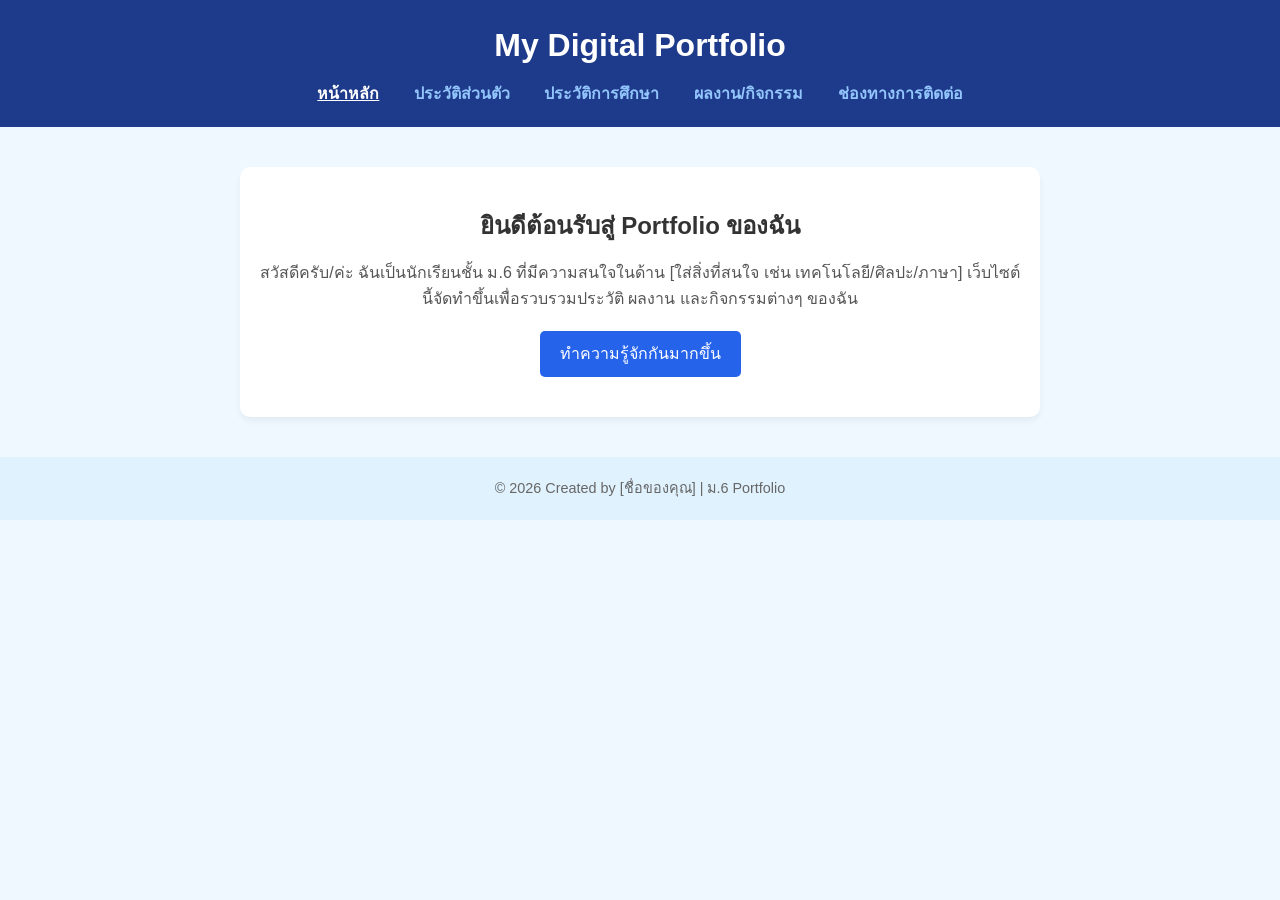
==== index.html @ 94eb25db "Update index.html" ====
<!DOCTYPE html>
<html lang="th">
<head>
    <meta charset="UTF-8">
    <meta name="viewport" content="width=device-width, initial-scale=1.0">
    <title>My Portfolio | หน้าหลัก</title>
    <style>
        /* --- CSS THEME (ใช้ร่วมกันทุกหน้า) --- */
        * {
            box-sizing: border-box;
            margin: 0;
            padding: 0;
            font-family: 'Segoe UI', Tahoma, Geneva, Verdana, sans-serif;
        }
        body {
            background-color: #f0f8ff; /* ฟ้าอ่อนมาก */
            color: #333;
            line-height: 1.6;
        }
        header {
            background-color: #1e3a8a; /* น้ำเงินเข้ม */
            padding: 20px;
            text-align: center;
        }
        header h1 {
            color: #ffffff;
            margin-bottom: 10px;
        }
        nav a {
            color: #93c5fd; /* ฟ้าพาสเทล */
            text-decoration: none;
            margin: 0 15px;
            font-weight: bold;
            transition: color 0.3s;
        }
        nav a:hover, nav a.active {
            color: #ffffff;
            text-decoration: underline;
        }
        .container {
            max-width: 800px;
            margin: 40px auto;
            padding: 20px;
            background: #ffffff;
            border-radius: 10px;
            box-shadow: 0 4px 6px rgba(0,0,0,0.05);
        }
        footer {
            text-align: center;
            padding: 20px;
            margin-top: 40px;
            font-size: 0.9em;
            color: #666;
            background-color: #e0f2fe;
        }
        /* --- เฉพาะหน้าหลัก --- */
        .hero {
            text-align: center;
            padding: 40px 20px;
        }
        .btn {
            display: inline-block;
            background-color: #2563eb; /* ฟ้าเข้ม */
            color: white;
            padding: 10px 20px;
            text-decoration: none;
            border-radius: 5px;
            margin-top: 20px;
            transition: background 0.3s;
        }
        .btn:hover {
            background-color: #1d4ed8;
        }
    </style>
</head>
<body>

    <header>
        <h1>My Digital Portfolio</h1>
        <nav>
            <a href="index.html" class="active">หน้าหลัก</a>
            <a href="about.html">ประวัติส่วนตัว</a>
            <a href="education.html">ประวัติการศึกษา</a>
            <a href="portfolio.html">ผลงาน/กิจกรรม</a>
            <a href="contact.html">ช่องทางการติดต่อ</a>
        </nav>
    </header>

    <div class="container hero">
        <h2>ยินดีต้อนรับสู่ Portfolio ของฉัน</h2>
        <p style="margin-top: 15px; color: #555;">สวัสดีครับ/ค่ะ ฉันเป็นนักเรียนชั้น ม.6 ที่มีความสนใจในด้าน [ใส่สิ่งที่สนใจ เช่น เทคโนโลยี/ศิลปะ/ภาษา] เว็บไซต์นี้จัดทำขึ้นเพื่อรวบรวมประวัติ ผลงาน และกิจกรรมต่างๆ ของฉัน</p>
        <a href="about.html" class="btn">ทำความรู้จักกันมากขึ้น</a>
    </div>

    <footer>
        <p>© 2026 Created by [ชื่อของคุณ] | ม.6 Portfolio</p>
    </footer>

</body>
</html>
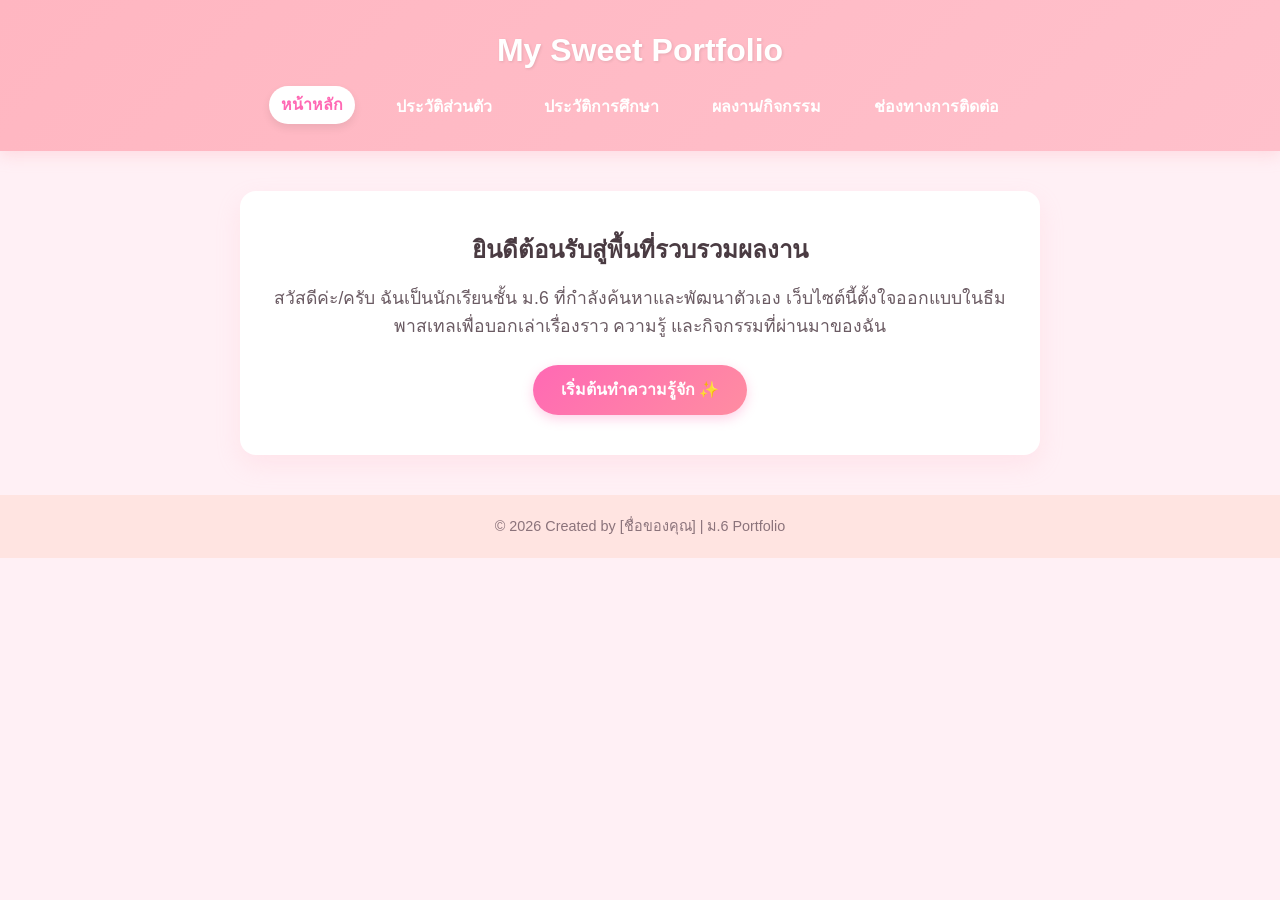
==== commit 3aca3387: "Update index.html" ====
--- a/index.html
+++ b/index.html
@@ -5,7 +5,7 @@
     <meta name="viewport" content="width=device-width, initial-scale=1.0">
     <title>My Portfolio | หน้าหลัก</title>
     <style>
-        /* --- CSS THEME (ใช้ร่วมกันทุกหน้า) --- */
+        /* --- CSS THEME ธีมชมพูพาสเทล (ใช้ร่วมกันทุกหน้า) --- */
         * {
             box-sizing: border-box;
             margin: 0;
@@ -13,70 +13,96 @@
             font-family: 'Segoe UI', Tahoma, Geneva, Verdana, sans-serif;
         }
         body {
-            background-color: #f0f8ff; /* ฟ้าอ่อนมาก */
-            color: #333;
+            background-color: #fff0f5; /* ชมพูอ่อนพาสเทล */
+            color: #4a3b42; /* น้ำตาลอมชมพูเข้ม อ่านง่ายสบายตา */
             line-height: 1.6;
+            overflow-x: hidden;
         }
         header {
-            background-color: #1e3a8a; /* น้ำเงินเข้ม */
-            padding: 20px;
+            background: linear-gradient(135deg, #ffb6c1, #ffc0cb); /* ไล่เฉดสีชมพูพาสเทล */
+            padding: 25px;
             text-align: center;
+            box-shadow: 0 4px 15px rgba(255, 182, 193, 0.4);
         }
         header h1 {
             color: #ffffff;
-            margin-bottom: 10px;
+            margin-bottom: 12px;
+            text-shadow: 1px 1px 3px rgba(0,0,0,0.1);
         }
         nav a {
-            color: #93c5fd; /* ฟ้าพาสเทล */
+            color: #ffffff;
             text-decoration: none;
-            margin: 0 15px;
+            margin: 0 12px;
             font-weight: bold;
-            transition: color 0.3s;
+            padding: 6px 12px;
+            border-radius: 20px;
+            transition: all 0.3s ease; /* เอฟเฟคนุ่มนวล */
+            display: inline-block;
         }
         nav a:hover, nav a.active {
-            color: #ffffff;
-            text-decoration: underline;
+            background-color: #ffffff;
+            color: #ff69b4; /* ชมพูเข้มขึ้นตอน Hover */
+            transform: translateY(-2px); /* เอฟเฟคลอยขึ้น */
+            box-shadow: 0 4px 8px rgba(0,0,0,0.08);
         }
         .container {
             max-width: 800px;
             margin: 40px auto;
-            padding: 20px;
+            padding: 30px;
             background: #ffffff;
-            border-radius: 10px;
-            box-shadow: 0 4px 6px rgba(0,0,0,0.05);
+            border-radius: 16px;
+            box-shadow: 0 10px 25px rgba(255, 182, 193, 0.2);
+            /* เอฟเฟคเปิดหน้าเว็บแล้วกล่องเนื้อหาจะนุ่มนวลขึ้นมา */
+            animation: fadeInUp 0.8s ease-out; 
         }
         footer {
             text-align: center;
             padding: 20px;
             margin-top: 40px;
             font-size: 0.9em;
-            color: #666;
-            background-color: #e0f2fe;
+            color: #8b737b;
+            background-color: #ffe4e1;
         }
-        /* --- เฉพาะหน้าหลัก --- */
+
+        /* --- Keyframes สำหรับ Animation --- */
+        @keyframes fadeInUp {
+            from {
+                opacity: 0;
+                transform: translateY(20px);
+            }
+            to {
+                opacity: 1;
+                transform: translateY(0);
+            }
+        }
+
+        /* --- เอฟเฟคเฉพาะหน้าหลัก --- */
         .hero {
             text-align: center;
             padding: 40px 20px;
         }
         .btn {
             display: inline-block;
-            background-color: #2563eb; /* ฟ้าเข้ม */
+            background: linear-gradient(135deg, #ff69b4, #ff8da1);
             color: white;
-            padding: 10px 20px;
+            padding: 12px 28px;
             text-decoration: none;
-            border-radius: 5px;
-            margin-top: 20px;
-            transition: background 0.3s;
+            border-radius: 25px;
+            margin-top: 25px;
+            font-weight: bold;
+            box-shadow: 0 4px 12px rgba(255, 105, 180, 0.3);
+            transition: all 0.3s ease;
         }
         .btn:hover {
-            background-color: #1d4ed8;
+            transform: scale(1.05); /* เอฟเฟคขยายตัวขี้เล่น */
+            box-shadow: 0 6px 18px rgba(255, 105, 180, 0.5);
         }
     </style>
 </head>
 <body>
 
     <header>
-        <h1>My Digital Portfolio</h1>
+        <h1>My Sweet Portfolio</h1>
         <nav>
             <a href="index.html" class="active">หน้าหลัก</a>
             <a href="about.html">ประวัติส่วนตัว</a>
@@ -87,9 +113,9 @@
     </header>
 
     <div class="container hero">
-        <h2>ยินดีต้อนรับสู่ Portfolio ของฉัน</h2>
-        <p style="margin-top: 15px; color: #555;">สวัสดีครับ/ค่ะ ฉันเป็นนักเรียนชั้น ม.6 ที่มีความสนใจในด้าน [ใส่สิ่งที่สนใจ เช่น เทคโนโลยี/ศิลปะ/ภาษา] เว็บไซต์นี้จัดทำขึ้นเพื่อรวบรวมประวัติ ผลงาน และกิจกรรมต่างๆ ของฉัน</p>
-        <a href="about.html" class="btn">ทำความรู้จักกันมากขึ้น</a>
+        <h2>ยินดีต้อนรับสู่พื้นที่รวบรวมผลงาน</h2>
+        <p style="margin-top: 15px; color: #6b5b63; font-size: 1.1em;">สวัสดีค่ะ/ครับ ฉันเป็นนักเรียนชั้น ม.6 ที่กำลังค้นหาและพัฒนาตัวเอง เว็บไซต์นี้ตั้งใจออกแบบในธีมพาสเทลเพื่อบอกเล่าเรื่องราว ความรู้ และกิจกรรมที่ผ่านมาของฉัน</p>
+        <a href="about.html" class="btn">เริ่มต้นทำความรู้จัก ✨</a>
     </div>
 
     <footer>
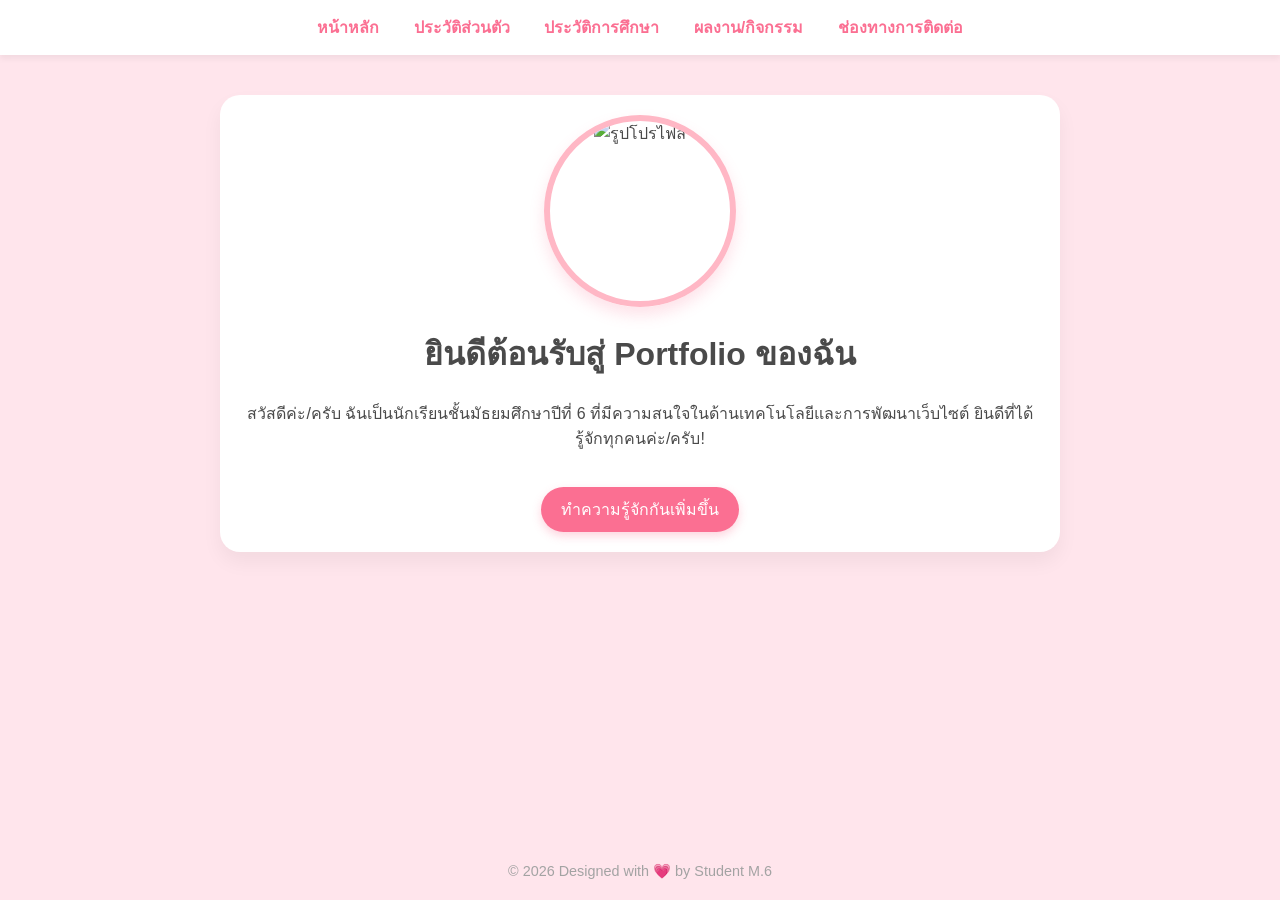
==== commit a382ea41: "Update index.html" ====
--- a/index.html
+++ b/index.html
@@ -3,123 +3,137 @@
 <head>
     <meta charset="UTF-8">
     <meta name="viewport" content="width=device-width, initial-scale=1.0">
-    <title>My Portfolio | หน้าหลัก</title>
+    <title>หน้าหลัก - My Portfolio</title>
+    <link rel="stylesheet" href="style.css">
     <style>
-        /* --- CSS THEME ธีมชมพูพาสเทล (ใช้ร่วมกันทุกหน้า) --- */
-        * {
-            box-sizing: border-box;
+        /* CSS เฉพาะสำหรับสไตล์และธีมสีชมพูพาสเทล */
+        :root {
+            --pink-primary: #ffb7c5;
+            --pink-light: #ffe5ec;
+            --pink-dark: #fb6f92;
+            --text-color: #4a4a4a;
+        }
+
+        body {
+            font-family: 'Segoe UI', Tahoma, Geneva, Verdana, sans-serif;
+            background-color: var(--pink-light);
+            color: var(--text-color);
             margin: 0;
             padding: 0;
-            font-family: 'Segoe UI', Tahoma, Geneva, Verdana, sans-serif;
+            display: flex;
+            flex-direction: column;
+            min-height: 100vh;
         }
-        body {
-            background-color: #fff0f5; /* ชมพูอ่อนพาสเทล */
-            color: #4a3b42; /* น้ำตาลอมชมพูเข้ม อ่านง่ายสบายตา */
-            line-height: 1.6;
-            overflow-x: hidden;
+
+        nav {
+            background-color: #ffffff;
+            padding: 15px;
+            box-shadow: 0 4px 6px rgba(0,0,0,0.05);
+            text-align: center;
         }
-        header {
-            background: linear-gradient(135deg, #ffb6c1, #ffc0cb); /* ไล่เฉดสีชมพูพาสเทล */
-            padding: 25px;
-            text-align: center;
-            box-shadow: 0 4px 15px rgba(255, 182, 193, 0.4);
+
+        nav a {
+            color: var(--pink-dark);
+            text-decoration: none;
+            margin: 0 15px;
+            font-weight: bold;
+            transition: 0.3s;
         }
-        header h1 {
-            color: #ffffff;
-            margin-bottom: 12px;
-            text-shadow: 1px 1px 3px rgba(0,0,0,0.1);
+
+        nav a:hover {
+            color: #ff8fab;
+            text-shadow: 0 0 8px rgba(251, 111, 146, 0.4);
         }
-        nav a {
-            color: #ffffff;
-            text-decoration: none;
-            margin: 0 12px;
-            font-weight: bold;
-            padding: 6px 12px;
-            border-radius: 20px;
-            transition: all 0.3s ease; /* เอฟเฟคนุ่มนวล */
-            display: inline-block;
-        }
-        nav a:hover, nav a.active {
-            background-color: #ffffff;
-            color: #ff69b4; /* ชมพูเข้มขึ้นตอน Hover */
-            transform: translateY(-2px); /* เอฟเฟคลอยขึ้น */
-            box-shadow: 0 4px 8px rgba(0,0,0,0.08);
-        }
+
         .container {
             max-width: 800px;
             margin: 40px auto;
-            padding: 30px;
+            padding: 20px;
             background: #ffffff;
-            border-radius: 16px;
-            box-shadow: 0 10px 25px rgba(255, 182, 193, 0.2);
-            /* เอฟเฟคเปิดหน้าเว็บแล้วกล่องเนื้อหาจะนุ่มนวลขึ้นมา */
-            animation: fadeInUp 0.8s ease-out; 
+            border-radius: 20px;
+            box-shadow: 0 10px 20px rgba(0,0,0,0.05);
+            text-align: center;
+            animation: fadeIn 1s ease-in-out;
         }
+
+        /* เอฟเฟกต์กรอบรูป */
+        .profile-frame {
+            width: 180px;
+            height: 180px;
+            border-radius: 50%;
+            border: 6px solid var(--pink-primary);
+            margin: 0 auto 20px;
+            overflow: hidden;
+            box-shadow: 0 8px 15px rgba(251, 111, 146, 0.2);
+            transition: transform 0.5s ease;
+        }
+
+        .profile-frame:hover {
+            transform: scale(1.05) rotate(5deg);
+        }
+
+        .profile-frame img {
+            width: 100%;
+            height: 100%;
+            object-fit: cover;
+        }
+
+        /* เอฟเฟกต์ปุ่ม */
+        .btn {
+            display: inline-block;
+            padding: 10px 20px;
+            background-color: var(--pink-dark);
+            color: white;
+            text-decoration: none;
+            border-radius: 25px;
+            margin-top: 20px;
+            transition: all 0.3s ease;
+            box-shadow: 0 4px 10px rgba(251, 111, 146, 0.3);
+        }
+
+        .btn:hover {
+            background-color: #ff8fab;
+            transform: translateY(-3px);
+            box-shadow: 0 6px 15px rgba(251, 111, 146, 0.5);
+        }
+
+        /* Animation */
+        @keyframes fadeIn {
+            from { opacity: 0; transform: translateY(20px); }
+            to { opacity: 1; transform: translateY(0); }
+        }
+
         footer {
+            margin-top: auto;
             text-align: center;
             padding: 20px;
-            margin-top: 40px;
             font-size: 0.9em;
-            color: #8b737b;
-            background-color: #ffe4e1;
-        }
-
-        /* --- Keyframes สำหรับ Animation --- */
-        @keyframes fadeInUp {
-            from {
-                opacity: 0;
-                transform: translateY(20px);
-            }
-            to {
-                opacity: 1;
-                transform: translateY(0);
-            }
-        }
-
-        /* --- เอฟเฟคเฉพาะหน้าหลัก --- */
-        .hero {
-            text-align: center;
-            padding: 40px 20px;
-        }
-        .btn {
-            display: inline-block;
-            background: linear-gradient(135deg, #ff69b4, #ff8da1);
-            color: white;
-            padding: 12px 28px;
-            text-decoration: none;
-            border-radius: 25px;
-            margin-top: 25px;
-            font-weight: bold;
-            box-shadow: 0 4px 12px rgba(255, 105, 180, 0.3);
-            transition: all 0.3s ease;
-        }
-        .btn:hover {
-            transform: scale(1.05); /* เอฟเฟคขยายตัวขี้เล่น */
-            box-shadow: 0 6px 18px rgba(255, 105, 180, 0.5);
+            color: #a3a3a3;
         }
     </style>
 </head>
 <body>
 
-    <header>
-        <h1>My Sweet Portfolio</h1>
-        <nav>
-            <a href="index.html" class="active">หน้าหลัก</a>
-            <a href="about.html">ประวัติส่วนตัว</a>
-            <a href="education.html">ประวัติการศึกษา</a>
-            <a href="portfolio.html">ผลงาน/กิจกรรม</a>
-            <a href="contact.html">ช่องทางการติดต่อ</a>
-        </nav>
-    </header>
+    <nav>
+        <a href="index.html">หน้าหลัก</a>
+        <a href="about.html">ประวัติส่วนตัว</a>
+        <a href="education.html">ประวัติการศึกษา</a>
+        <a href="portfolio.html">ผลงาน/กิจกรรม</a>
+        <a href="contact.html">ช่องทางการติดต่อ</a>
+    </nav>
 
-    <div class="container hero">
-        <h2>ยินดีต้อนรับสู่พื้นที่รวบรวมผลงาน</h2>
-        <p style="margin-top: 15px; color: #6b5b63; font-size: 1.1em;">สวัสดีค่ะ/ครับ ฉันเป็นนักเรียนชั้น ม.6 ที่กำลังค้นหาและพัฒนาตัวเอง เว็บไซต์นี้ตั้งใจออกแบบในธีมพาสเทลเพื่อบอกเล่าเรื่องราว ความรู้ และกิจกรรมที่ผ่านมาของฉัน</p>
-        <a href="about.html" class="btn">เริ่มต้นทำความรู้จัก ✨</a>
+    <div class="container">
+        <!-- ใส่รูปภาพของคุณที่นี่ -->
+        <div class="profile-frame">
+            <img src="profile.jpg" alt="รูปโปรไฟล์">
+        </div>
+        <h1>ยินดีต้อนรับสู่ Portfolio ของฉัน</h1>
+        <p>สวัสดีค่ะ/ครับ ฉันเป็นนักเรียนชั้นมัธยมศึกษาปีที่ 6 ที่มีความสนใจในด้านเทคโนโลยีและการพัฒนาเว็บไซต์ ยินดีที่ได้รู้จักทุกคนค่ะ/ครับ!</p>
+        <a href="about.html" class="btn">ทำความรู้จักกันเพิ่มขึ้น</a>
     </div>
 
     <footer>
-        <p>© 2026 Created by [ชื่อของคุณ] | ม.6 Portfolio</p>
+        © 2026 Designed with 💗 by Student M.6
     </footer>
 
 </body>
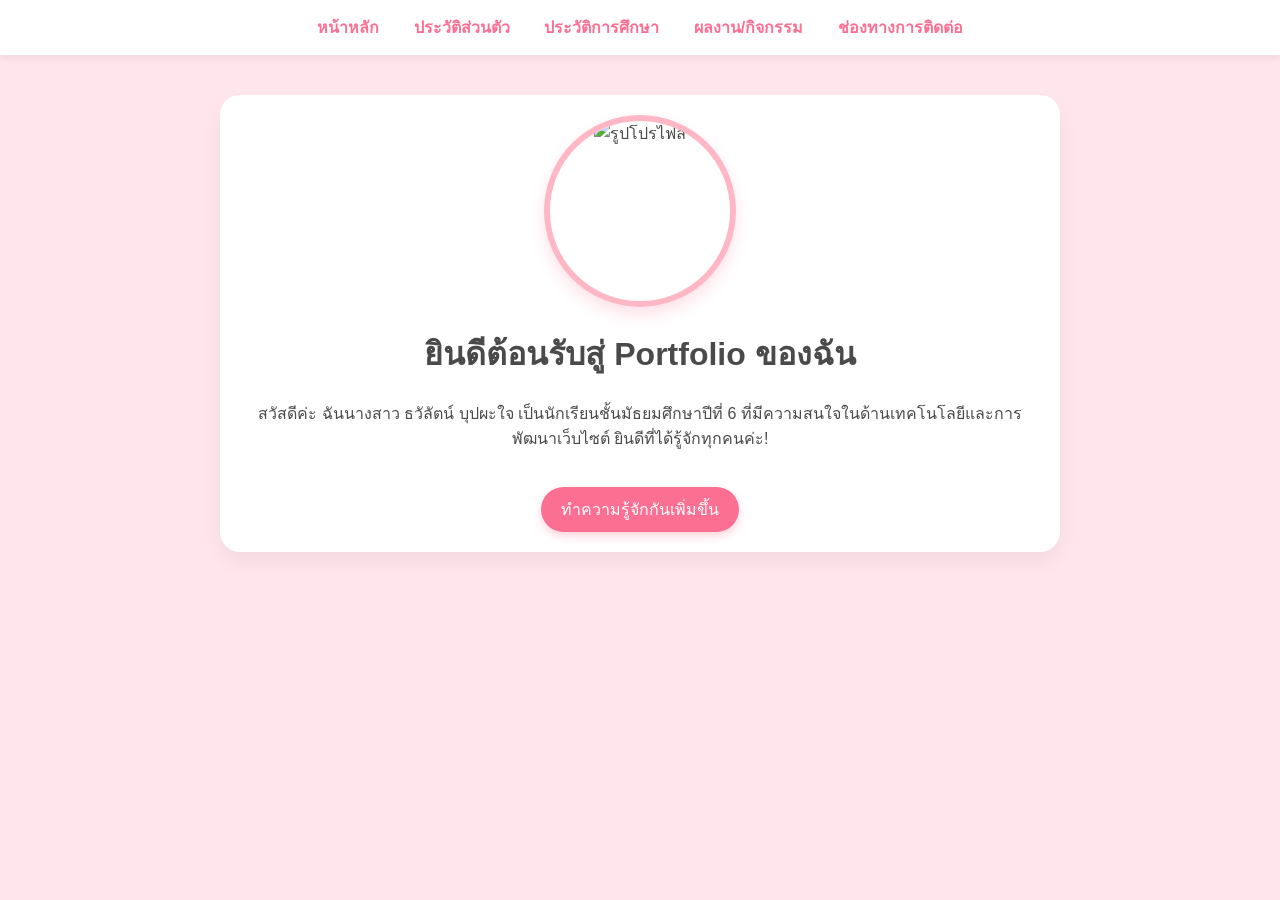
==== commit 3d5fec88: "Update index.html" ====
--- a/index.html
+++ b/index.html
@@ -128,12 +128,12 @@
             <img src="profile.jpg" alt="รูปโปรไฟล์">
         </div>
         <h1>ยินดีต้อนรับสู่ Portfolio ของฉัน</h1>
-        <p>สวัสดีค่ะ/ครับ ฉันเป็นนักเรียนชั้นมัธยมศึกษาปีที่ 6 ที่มีความสนใจในด้านเทคโนโลยีและการพัฒนาเว็บไซต์ ยินดีที่ได้รู้จักทุกคนค่ะ/ครับ!</p>
+        <p>สวัสดีค่ะ ฉันนางสาว ธวัลัตน์ บุปผะใจ เป็นนักเรียนชั้นมัธยมศึกษาปีที่ 6 ที่มีความสนใจในด้านเทคโนโลยีและการพัฒนาเว็บไซต์ ยินดีที่ได้รู้จักทุกคนค่ะ!</p>
         <a href="about.html" class="btn">ทำความรู้จักกันเพิ่มขึ้น</a>
     </div>
 
     <footer>
-        © 2026 Designed with 💗 by Student M.6
+        
     </footer>
 
 </body>
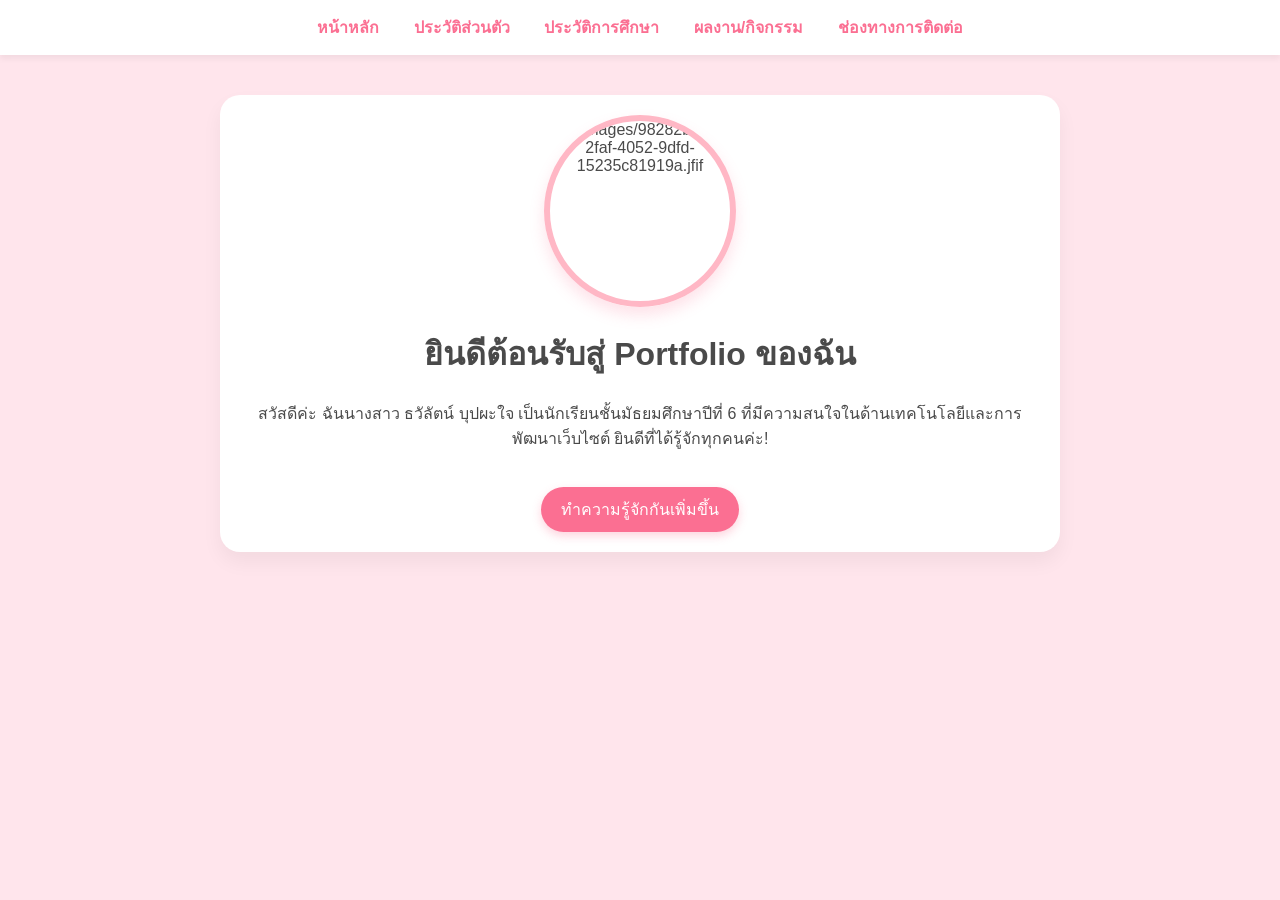
==== commit da3cd907: "Update index.html" ====
--- a/index.html
+++ b/index.html
@@ -123,9 +123,9 @@
     </nav>
 
     <div class="container">
-        <!-- ใส่รูปภาพของคุณที่นี่ -->
+        <!-- images/98282b18-2faf-4052-9dfd-15235c81919a.jfif -->
         <div class="profile-frame">
-            <img src="profile.jpg" alt="รูปโปรไฟล์">
+            <img src="profile.jpg" alt="images/98282b18-2faf-4052-9dfd-15235c81919a.jfif">
         </div>
         <h1>ยินดีต้อนรับสู่ Portfolio ของฉัน</h1>
         <p>สวัสดีค่ะ ฉันนางสาว ธวัลัตน์ บุปผะใจ เป็นนักเรียนชั้นมัธยมศึกษาปีที่ 6 ที่มีความสนใจในด้านเทคโนโลยีและการพัฒนาเว็บไซต์ ยินดีที่ได้รู้จักทุกคนค่ะ!</p>
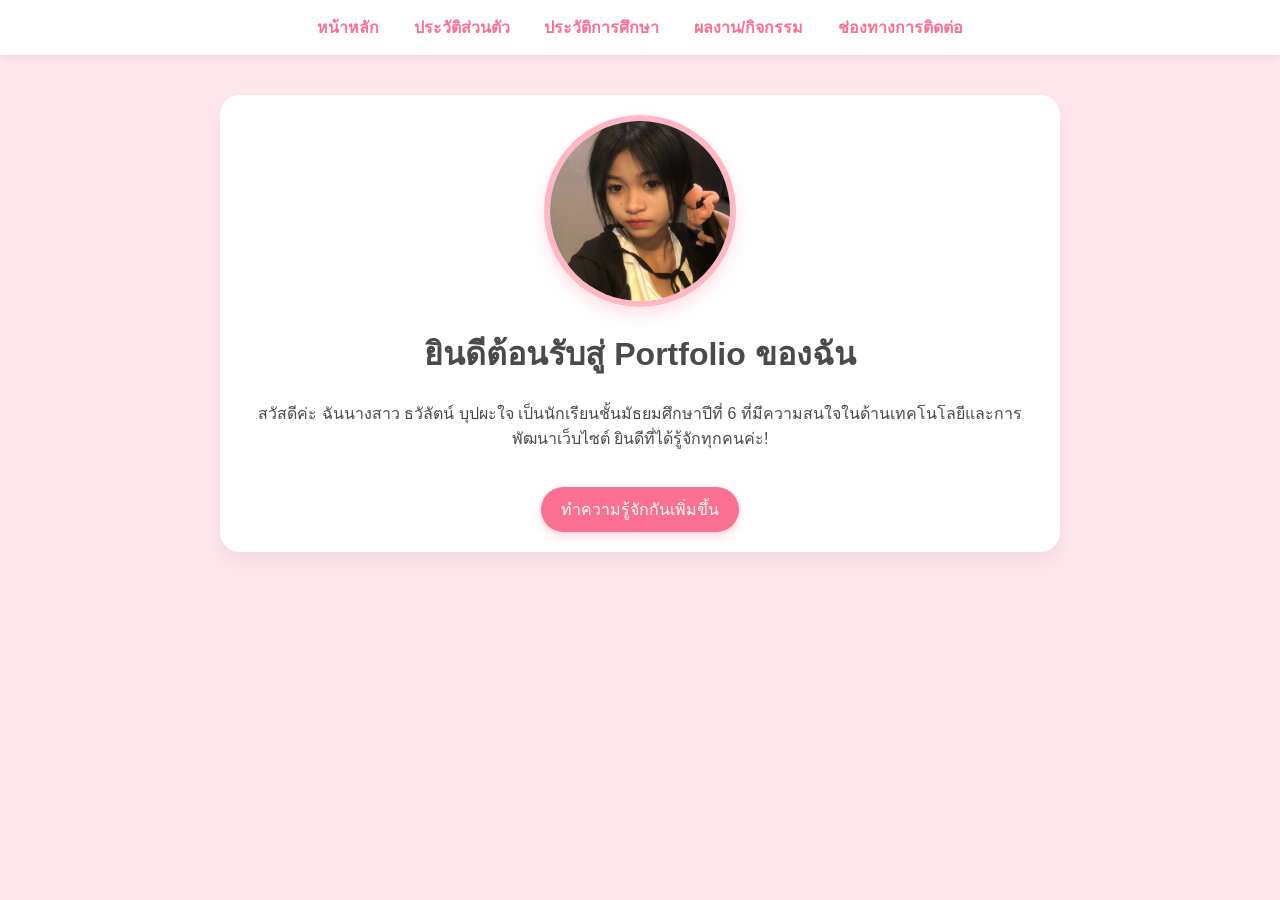
==== commit c65e86d9: "Update index.html" ====
--- a/index.html
+++ b/index.html
@@ -125,7 +125,7 @@
     <div class="container">
         <!-- images/98282b18-2faf-4052-9dfd-15235c81919a.jfif -->
         <div class="profile-frame">
-            <img src="profile.jpg" alt="images/98282b18-2faf-4052-9dfd-15235c81919a.jfif">
+            <img src="images/98282b18-2faf-4052-9dfd-15235c81919a.jfif" alt="images/images/98282b18-2faf-4052-9dfd-15235c81919a.jfif">
         </div>
         <h1>ยินดีต้อนรับสู่ Portfolio ของฉัน</h1>
         <p>สวัสดีค่ะ ฉันนางสาว ธวัลัตน์ บุปผะใจ เป็นนักเรียนชั้นมัธยมศึกษาปีที่ 6 ที่มีความสนใจในด้านเทคโนโลยีและการพัฒนาเว็บไซต์ ยินดีที่ได้รู้จักทุกคนค่ะ!</p>
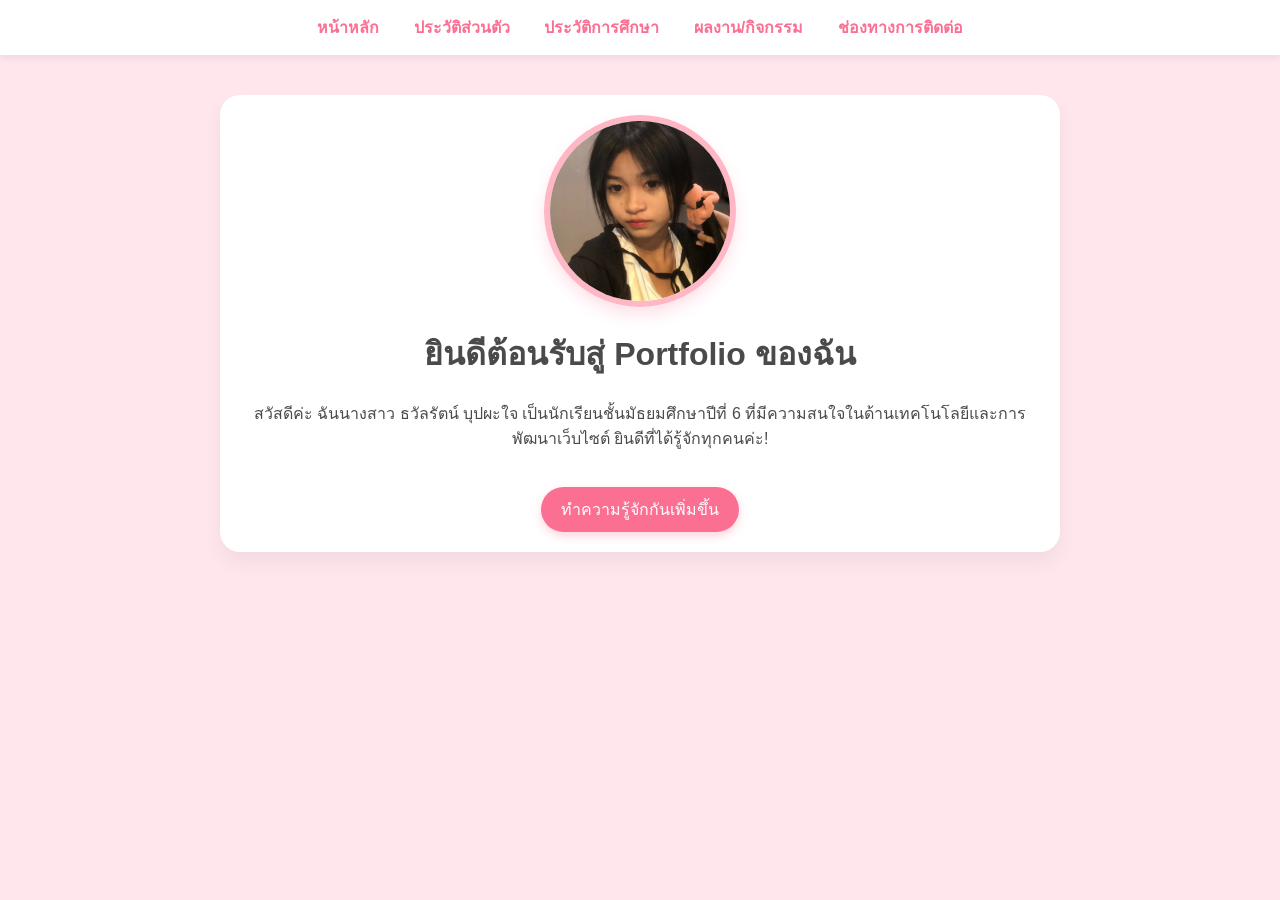
==== commit bbd25640: "Update index.html" ====
--- a/index.html
+++ b/index.html
@@ -128,7 +128,7 @@
             <img src="images/98282b18-2faf-4052-9dfd-15235c81919a.jfif" alt="images/images/98282b18-2faf-4052-9dfd-15235c81919a.jfif">
         </div>
         <h1>ยินดีต้อนรับสู่ Portfolio ของฉัน</h1>
-        <p>สวัสดีค่ะ ฉันนางสาว ธวัลัตน์ บุปผะใจ เป็นนักเรียนชั้นมัธยมศึกษาปีที่ 6 ที่มีความสนใจในด้านเทคโนโลยีและการพัฒนาเว็บไซต์ ยินดีที่ได้รู้จักทุกคนค่ะ!</p>
+        <p>สวัสดีค่ะ ฉันนางสาว ธวัลรัตน์ บุปผะใจ เป็นนักเรียนชั้นมัธยมศึกษาปีที่ 6 ที่มีความสนใจในด้านเทคโนโลยีและการพัฒนาเว็บไซต์ ยินดีที่ได้รู้จักทุกคนค่ะ!</p>
         <a href="about.html" class="btn">ทำความรู้จักกันเพิ่มขึ้น</a>
     </div>
 
